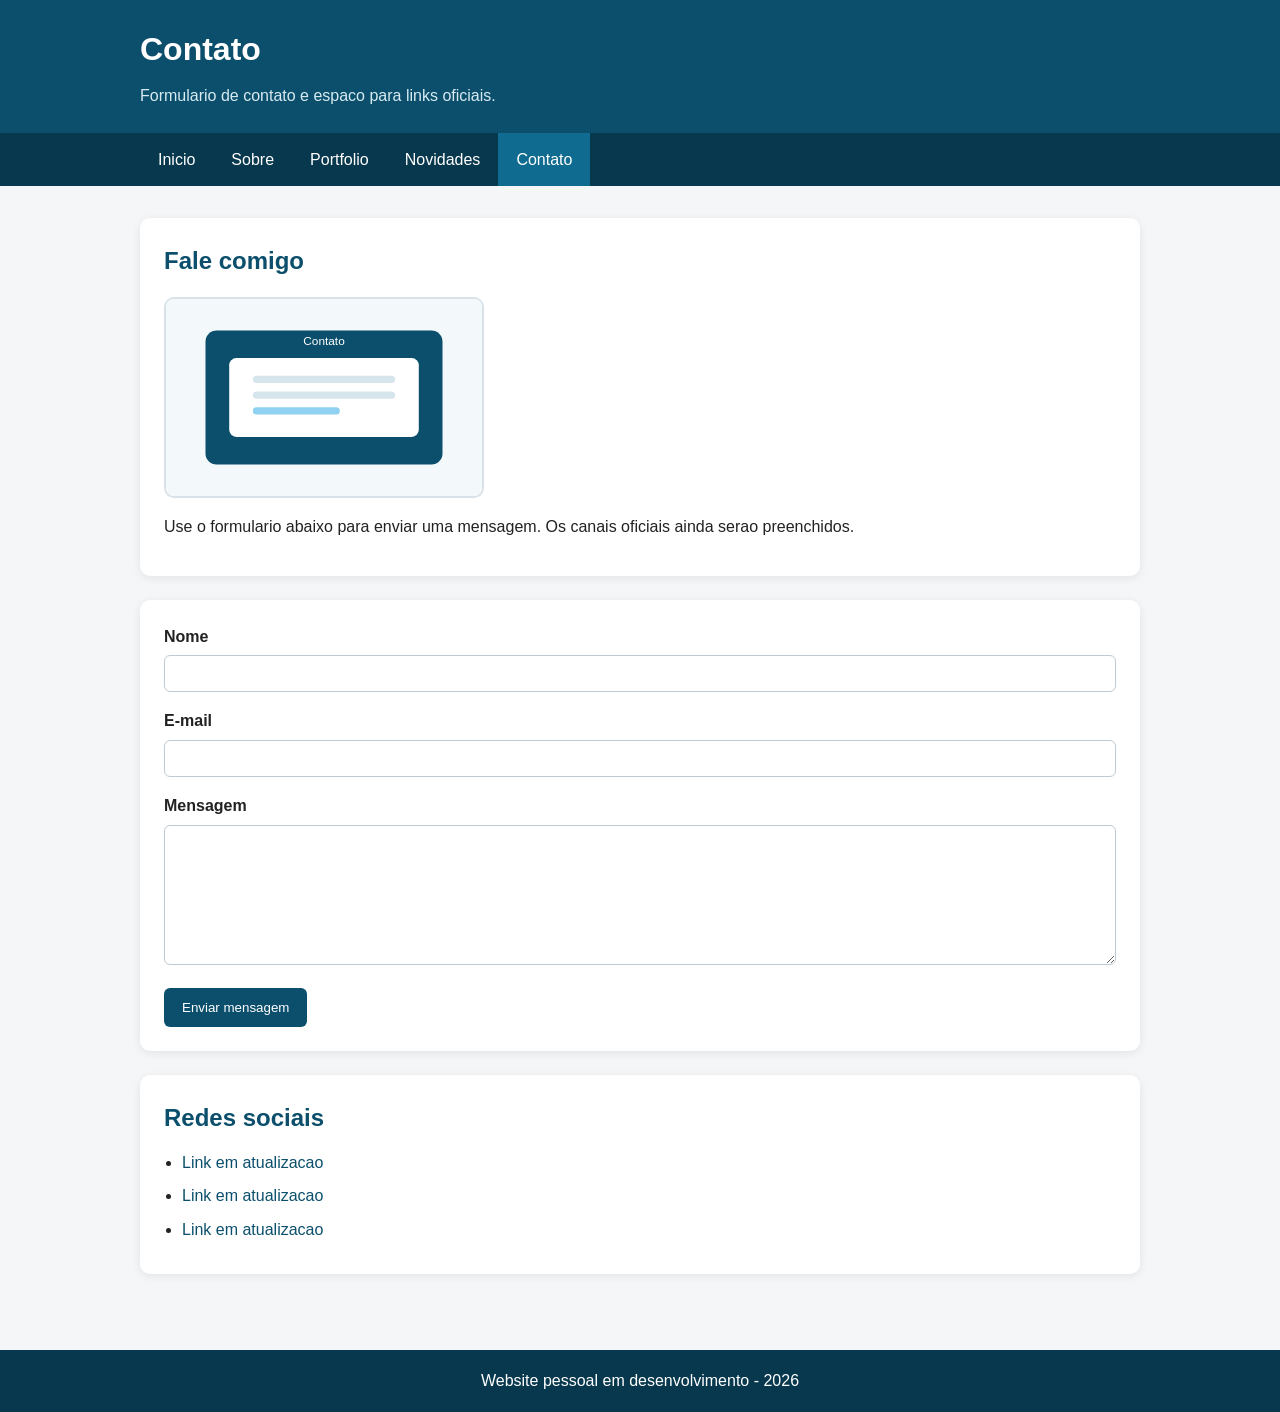
==== site-pessoal/contato.html @ 188cfa17 "refactor: reorganiza projeto para a pasta site-pessoal" ====
<!DOCTYPE html>
<html lang="pt-BR">
<head>
    <meta charset="UTF-8">
    <meta name="viewport" content="width=device-width, initial-scale=1.0">
    <title>Contato</title>
    <link rel="stylesheet" href="css/estilo.css">
</head>
<body>
    <div class="topo">
        <div class="limite">
            <h1>Contato</h1>
            <p>Formulario de contato e espaco para links oficiais.</p>
        </div>
    </div>

    <div class="menu">
        <div class="limite">
            <ul>
                <li><a href="index.html">Inicio</a></li>
                <li><a href="sobre.html">Sobre</a></li>
                <li><a href="portfolio.html">Portfolio</a></li>
                <li><a href="novidades.html">Novidades</a></li>
                <li><a class="ativo" href="contato.html">Contato</a></li>
            </ul>
        </div>
    </div>

    <div class="conteudo">
        <div class="limite">
            <div class="bloco">
                <h2>Fale comigo</h2>
                <img class="foto" src="imagens/contato.svg" alt="Imagem representando contato">
                <p>Use o formulario abaixo para enviar uma mensagem. Os canais oficiais ainda serao preenchidos.</p>
            </div>

            <div class="bloco formulario">
                <form>
                    <label for="nome">Nome</label>
                    <input type="text" id="nome" name="nome">

                    <label for="email">E-mail</label>
                    <input type="email" id="email" name="email">

                    <label for="mensagem">Mensagem</label>
                    <textarea id="mensagem" name="mensagem"></textarea>

                    <button class="botao" type="submit">Enviar mensagem</button>
                </form>
            </div>

            <div class="bloco">
                <h2>Redes sociais</h2>
                <ul class="lista">
                    <li><a href="#">Link em atualizacao</a></li>
                    <li><a href="#">Link em atualizacao</a></li>
                    <li><a href="#">Link em atualizacao</a></li>
                </ul>
            </div>
        </div>
    </div>

    <div class="rodape">
        <div class="limite">
            <p>Website pessoal em desenvolvimento - 2026</p>
        </div>
    </div>
</body>
</html>
---- site-pessoal/css/estilo.css ----
* {
    margin: 0;
    padding: 0;
    box-sizing: border-box;
}

body {
    font-family: Arial, Helvetica, sans-serif;
    background-color: #f4f6f8;
    color: #222222;
    line-height: 1.6;
}

a {
    color: #0b4f6c;
    text-decoration: none;
}

a:hover {
    text-decoration: underline;
}

.topo {
    background-color: #0b4f6c;
    color: #ffffff;
    padding: 24px 0;
}

.limite {
    width: 90%;
    max-width: 1000px;
    margin: 0 auto;
}

.topo h1 {
    margin-bottom: 8px;
}

.topo p {
    color: #d8ebf2;
}

.menu {
    background-color: #08384d;
}

.menu ul {
    list-style: none;
    overflow: hidden;
}

.menu li {
    float: left;
}

.menu a {
    display: block;
    padding: 14px 18px;
    color: #ffffff;
}

.menu a:hover,
.menu .ativo {
    background-color: #0f6b90;
}

.conteudo {
    padding: 32px 0;
}

.bloco {
    background-color: #ffffff;
    padding: 24px;
    margin-bottom: 24px;
    border-radius: 10px;
    box-shadow: 0 2px 10px rgba(0, 0, 0, 0.08);
}

.bloco h2 {
    margin-bottom: 12px;
    color: #0b4f6c;
}

.bloco p {
    margin-bottom: 12px;
}

.destaque {
    background-color: #dff3ff;
    border-left: 6px solid #0f6b90;
}

.foto {
    width: 100%;
    max-width: 320px;
    display: block;
    margin: 16px 0;
    border-radius: 10px;
    border: 2px solid #d9e2e8;
}

.duas-colunas {
    overflow: hidden;
}

.coluna {
    width: 48%;
    float: left;
}

.coluna.direita {
    float: right;
}

.lista {
    padding-left: 18px;
}

.lista li {
    margin-bottom: 8px;
}

.cartao {
    background-color: #f8fbfd;
    border: 1px solid #d7e5ec;
    border-radius: 8px;
    padding: 18px;
    margin-bottom: 16px;
}

.formulario label {
    display: block;
    margin-bottom: 6px;
    font-weight: bold;
}

.formulario input,
.formulario textarea {
    width: 100%;
    padding: 10px;
    margin-bottom: 16px;
    border: 1px solid #bfcbd3;
    border-radius: 6px;
    font-family: Arial, Helvetica, sans-serif;
}

.formulario textarea {
    height: 140px;
    resize: vertical;
}

.botao {
    background-color: #0b4f6c;
    color: #ffffff;
    border: none;
    padding: 12px 18px;
    border-radius: 6px;
    cursor: pointer;
}

.botao:hover {
    background-color: #0f6b90;
}

.rodape {
    background-color: #08384d;
    color: #ffffff;
    text-align: center;
    padding: 18px 0;
    margin-top: 20px;
}

@media (max-width: 700px) {
    .menu li,
    .coluna,
    .coluna.direita {
        float: none;
        width: 100%;
    }
}
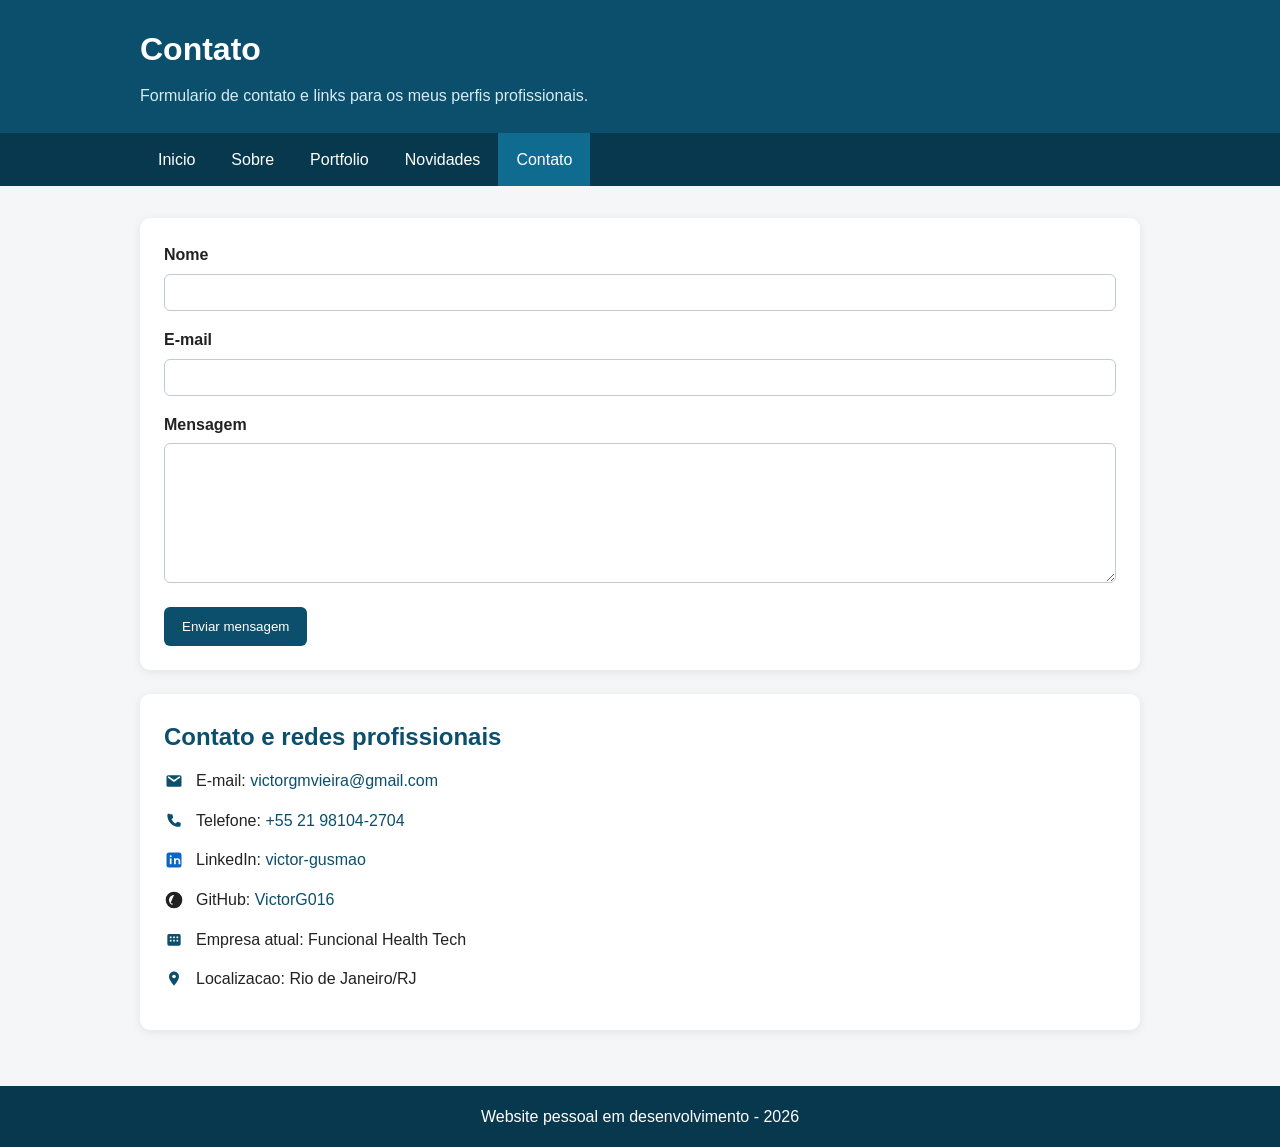
==== commit b7587989: "feat: refina paginas de perfil, contato e novidades do site" ====
--- a/site-pessoal/contato.html
+++ b/site-pessoal/contato.html
@@ -3,14 +3,14 @@
 <head>
     <meta charset="UTF-8">
     <meta name="viewport" content="width=device-width, initial-scale=1.0">
-    <title>Contato</title>
+    <title>Victor Gusmao - Contato</title>
     <link rel="stylesheet" href="css/estilo.css">
 </head>
 <body>
     <div class="topo">
         <div class="limite">
             <h1>Contato</h1>
-            <p>Formulario de contato e espaco para links oficiais.</p>
+            <p>Formulario de contato e links para os meus perfis profissionais.</p>
         </div>
     </div>
 
@@ -28,12 +28,6 @@
 
     <div class="conteudo">
         <div class="limite">
-            <div class="bloco">
-                <h2>Fale comigo</h2>
-                <img class="foto" src="imagens/contato.svg" alt="Imagem representando contato">
-                <p>Use o formulario abaixo para enviar uma mensagem. Os canais oficiais ainda serao preenchidos.</p>
-            </div>
-
             <div class="bloco formulario">
                 <form>
                     <label for="nome">Nome</label>
@@ -50,11 +44,32 @@
             </div>
 
             <div class="bloco">
-                <h2>Redes sociais</h2>
-                <ul class="lista">
-                    <li><a href="#">Link em atualizacao</a></li>
-                    <li><a href="#">Link em atualizacao</a></li>
-                    <li><a href="#">Link em atualizacao</a></li>
+                <h2>Contato e redes profissionais</h2>
+                <ul class="lista lista-contato">
+                    <li>
+                        <img class="icone-contato" src="imagens/icone-email.svg" alt="Icone de e-mail">
+                        <span>E-mail: <a href="mailto:victorgmvieira@gmail.com">victorgmvieira@gmail.com</a></span>
+                    </li>
+                    <li>
+                        <img class="icone-contato" src="imagens/icone-telefone.svg" alt="Icone de telefone">
+                        <span>Telefone: <a href="tel:+5521981042704">+55 21 98104-2704</a></span>
+                    </li>
+                    <li>
+                        <img class="icone-contato" src="imagens/icone-linkedin.svg" alt="Icone do LinkedIn">
+                        <span>LinkedIn: <a href="https://www.linkedin.com/in/victor-gusm%C3%A3o-81ab8a205" target="_blank" rel="noopener noreferrer">victor-gusmao</a></span>
+                    </li>
+                    <li>
+                        <img class="icone-contato" src="imagens/icone-github.svg" alt="Icone do GitHub">
+                        <span>GitHub: <a href="https://github.com/VictorG016" target="_blank" rel="noopener noreferrer">VictorG016</a></span>
+                    </li>
+                    <li>
+                        <img class="icone-contato" src="imagens/icone-empresa.svg" alt="Icone de empresa">
+                        <span>Empresa atual: Funcional Health Tech</span>
+                    </li>
+                    <li>
+                        <img class="icone-contato" src="imagens/icone-localizacao.svg" alt="Icone de localizacao">
+                        <span>Localizacao: Rio de Janeiro/RJ</span>
+                    </li>
                 </ul>
             </div>
         </div>
--- a/site-pessoal/css/estilo.css
+++ b/site-pessoal/css/estilo.css
@@ -9,6 +9,9 @@
     background-color: #f4f6f8;
     color: #222222;
     line-height: 1.6;
+    min-height: 100vh;
+    display: flex;
+    flex-direction: column;
 }
 
 a {
@@ -66,6 +69,7 @@
 
 .conteudo {
     padding: 32px 0;
+    flex: 1;
 }
 
 .bloco {
@@ -99,6 +103,22 @@
     border: 2px solid #d9e2e8;
 }
 
+.perfil-apresentacao {
+    display: flex;
+    align-items: flex-start;
+    gap: 24px;
+    margin-top: 16px;
+}
+
+.foto-perfil {
+    max-width: 240px;
+    margin: 0;
+}
+
+.texto-perfil {
+    flex: 1;
+}
+
 .duas-colunas {
     overflow: hidden;
 }
@@ -118,6 +138,32 @@
 
 .lista li {
     margin-bottom: 8px;
+}
+
+.conteudo ul:not(.lista-contato) {
+    padding-left: 18px;
+}
+
+.conteudo ul:not(.lista-contato) li {
+    margin-bottom: 8px;
+}
+
+.lista-contato {
+    list-style: none;
+    padding-left: 0;
+}
+
+.lista-contato li {
+    display: flex;
+    align-items: center;
+    gap: 12px;
+    margin-bottom: 14px;
+}
+
+.icone-contato {
+    width: 20px;
+    height: 20px;
+    flex-shrink: 0;
 }
 
 .cartao {
@@ -167,14 +213,4 @@
     color: #ffffff;
     text-align: center;
     padding: 18px 0;
-    margin-top: 20px;
-}
-
-@media (max-width: 700px) {
-    .menu li,
-    .coluna,
-    .coluna.direita {
-        float: none;
-        width: 100%;
-    }
-}
+}
